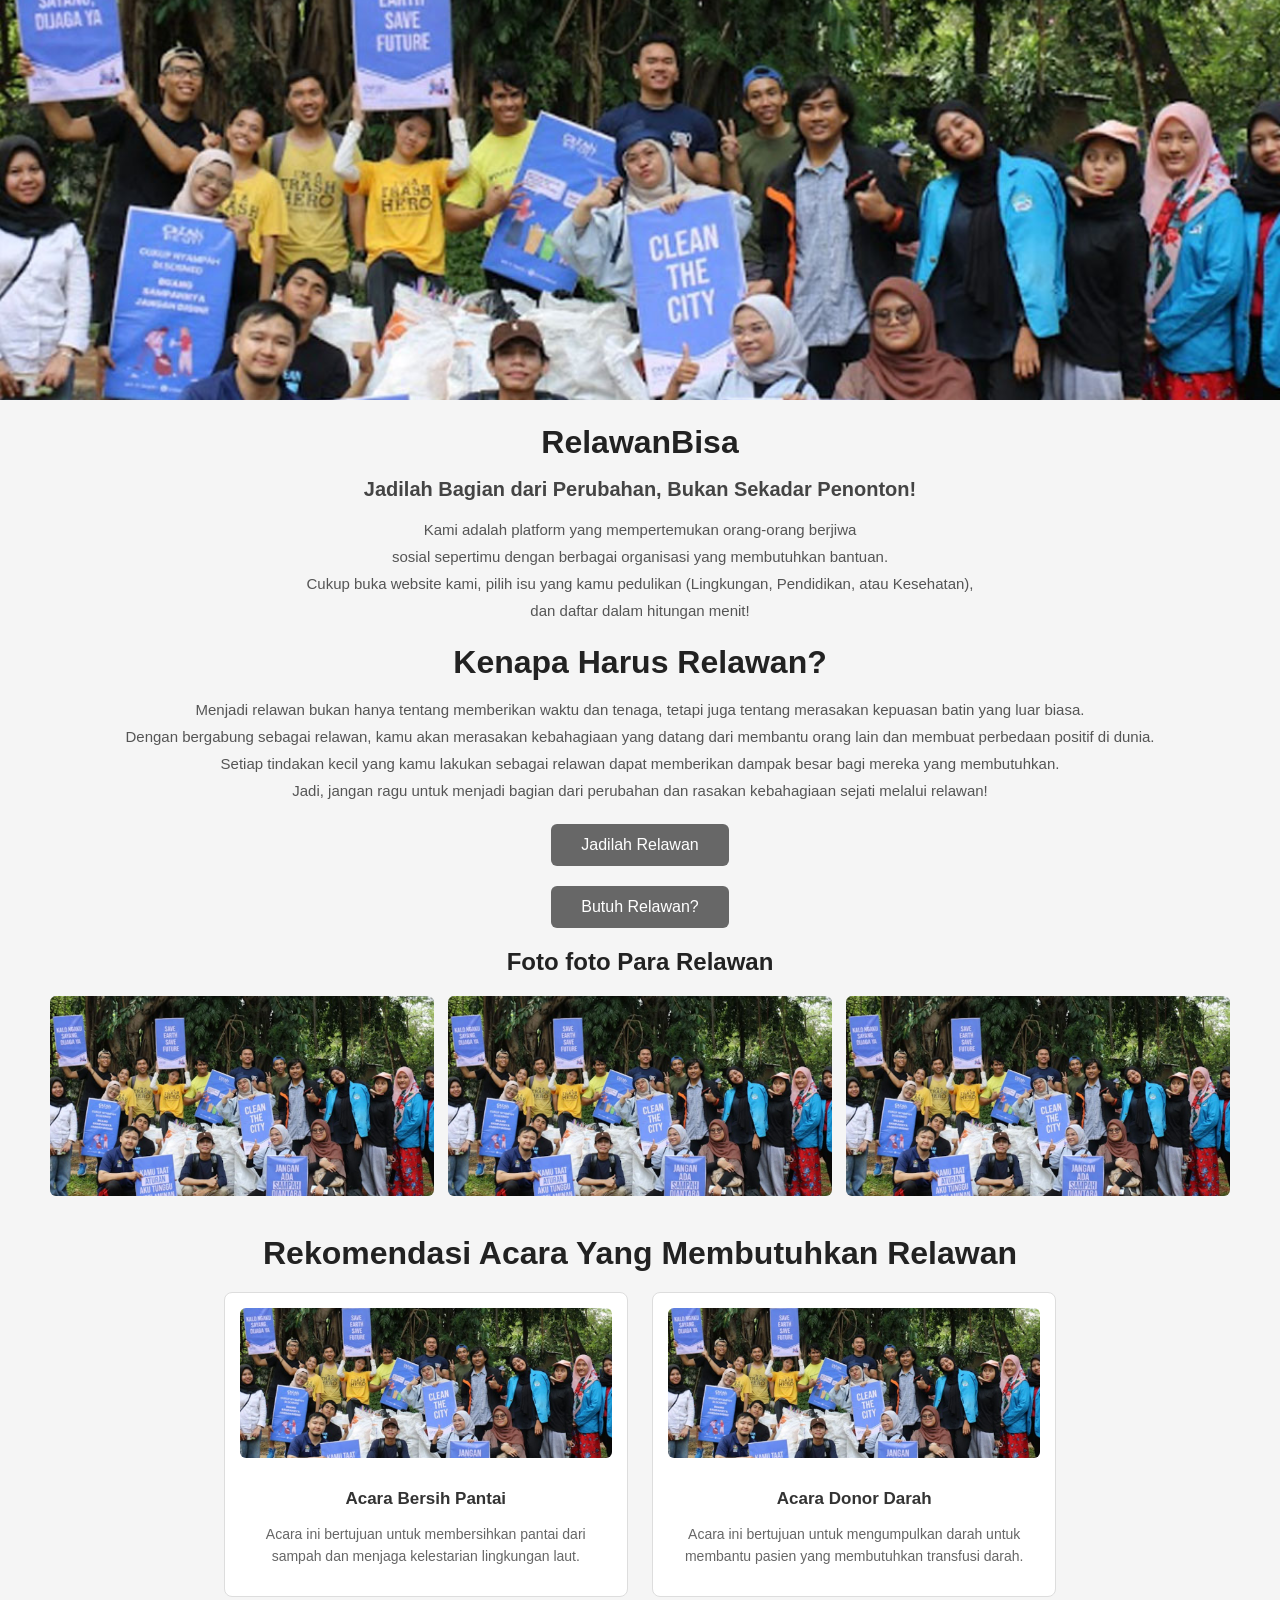
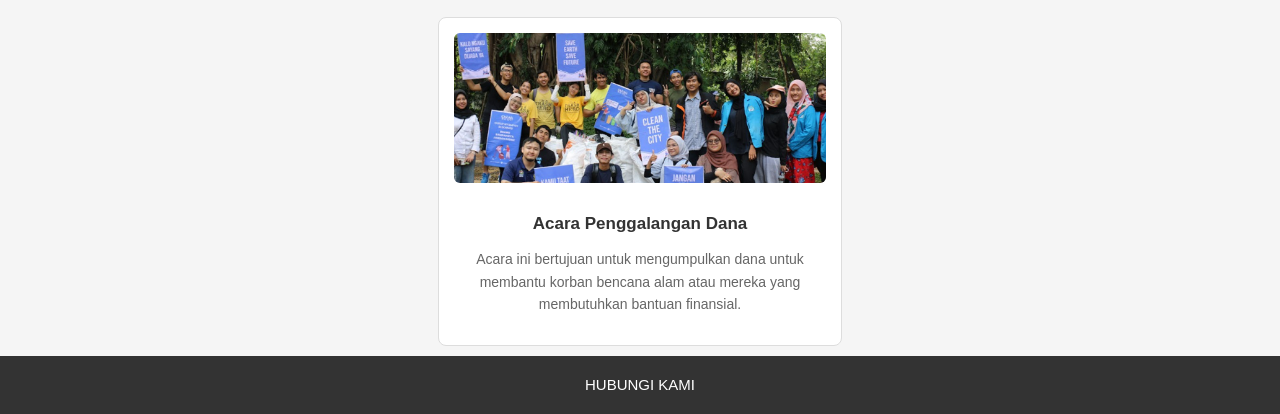
==== index.html @ 7e9d2940 "ubah nama" ====
<!DOCTYPE html>
<html lang="en">
<head>
    <meta charset="UTF-8">
    <meta name="viewport" content="width=device-width, initial-scale=1.0">
    <link rel="stylesheet" href="css/landing-page.css">
    <title>Document</title>
</head>
<body>
    <!-- HEADING -->
    <div>
        <img src="/Assets/img/Relawan-Clean-The-City.jpg" alt="" class="img-banner"> <!-- Banner IMAGE -->
        <div> <!--  PENJELASAN -->
            <h1 class="judul">RelawanBisa</h1>
            <h2 class="headline">Jadilah Bagian dari Perubahan, Bukan Sekadar Penonton!</h2>
            <p class="info">Kami adalah platform yang mempertemukan orang-orang berjiwa <br>
                sosial sepertimu dengan berbagai organisasi yang membutuhkan bantuan. <br>
                Cukup buka website kami, pilih isu yang kamu pedulikan (Lingkungan, Pendidikan, atau Kesehatan), <br>
                dan daftar dalam hitungan menit!</p>
        </div>
    </div>


    <!-- MAIN -->
    <div>
        <h2 class="judul">Kenapa Harus Relawan?</h2>
        <p class="info">Menjadi relawan bukan hanya tentang memberikan waktu dan tenaga, tetapi juga tentang merasakan kepuasan batin yang luar biasa. <br>
            Dengan bergabung sebagai relawan, kamu akan merasakan kebahagiaan yang datang dari membantu orang lain dan membuat perbedaan positif di dunia. <br>
            Setiap tindakan kecil yang kamu lakukan sebagai relawan dapat memberikan dampak besar bagi mereka yang membutuhkan. <br>
            Jadi, jangan ragu untuk menjadi bagian dari perubahan dan rasakan kebahagiaan sejati melalui relawan!</p>
        
            <div class="button">
                <a href="CRUD.html"><button class="btn">Jadilah Relawan</button></a>
            </div>
            <div class="button">
                <a href="CRUD.html"><button class="btn">Butuh Relawan?</button></a>
            </div>
    </div>



    <!-- Foto -->
    <div> 
        <h2 class="judul-foto" >Foto foto Para Relawan</h2>
        <div class="foto-container">
        <img src="/Assets/img/Relawan-Clean-The-City.jpg" alt="">
        <img src="/Assets/img/Relawan-Clean-The-City.jpg" alt="">
        <img src="/Assets/img/Relawan-Clean-The-City.jpg" alt="">
        </div>
    </div>


    <!-- Rekomendasi Acara Yang Membutuhkan Relawan-->
    <div class="rekomendasi">
        <h2 class="judul">Rekomendasi Acara Yang Membutuhkan Relawan</h2>
        <div class="card">
            <img src="/Assets/img/Relawan-Clean-The-City.jpg" alt="" class="img-card">
            <h3>Acara Bersih Pantai</h3>
            <p>Acara ini bertujuan untuk membersihkan pantai dari sampah dan menjaga kelestarian lingkungan laut.</p>
        </div>
        <div class="card">
            <img src="/Assets/img/Relawan-Clean-The-City.jpg" alt="" class="img-card">
            <h3>Acara Donor Darah</h3>
            <p>Acara ini bertujuan untuk mengumpulkan darah untuk membantu pasien yang membutuhkan transfusi darah.</p>
        </div>
        <div class="card">
            <img src="/Assets/img/Relawan-Clean-The-City.jpg" alt="" class="img-card">
            <h3>Acara Penggalangan Dana</h3>
            <p>Acara ini bertujuan untuk mengumpulkan dana untuk membantu korban bencana alam atau mereka yang membutuhkan bantuan finansial.</p>
        </div>
    </div>

    <!-- Footer -->
    <div class="footer">
        <a href="hubungi.html">HUBUNGI KAMI</a>
    </div>
</body>
</html>
---- css/landing-page.css ----
/* CSS untuk Landing Page RelawanBisa */

body {
    font-family: Arial, sans-serif;
    background-color: #f5f5f5;
    color: #333333;
    margin: 0;
    padding: 0;
}

/* ===== BANNER ===== */
.img-banner {
    width: 100%;
    height: 400px;
    object-fit: cover;
}

.judul {
    text-align: center;
    font-size: 32px;
    margin-top: 20px;
    margin-bottom: 10px;
    color: #222222;
}

.headline {
    text-align: center;
    font-size: 20px;
    color: #444444;
    margin-bottom: 15px;
}

.info {
    text-align: center;
    font-size: 15px;
    color: #555555;
    line-height: 1.8;
    margin-bottom: 20px;
}


.button {
    text-align: center;
    margin-top: 20px;
    margin-bottom: 20px;
}

.btn {
    background-color: #676767;
    color: white;
    border: none;
    padding: 12px 30px;
    font-size: 16px;
    border-radius: 6px;
    cursor: pointer;
}

.btn:hover {
    background-color: #333333;
}

.judul-foto {
    text-align: center;
    font-size: 24px;
    margin-bottom: 15px;
    color: #222222;
}

.foto-container img {
    width: 30%;
    height: 200px;
    object-fit: cover;
    margin: 5px;
    border-radius: 6px;
}

.foto-container {
    text-align: center;
    margin-bottom: 30px;
}

.rekomendasi {
    margin: 0 20px;
    text-align: center;
}

.card {
    display: inline-block;
    width: 30%;
    background-color: #ffffff;
    border: 1px solid #dddddd;
    border-radius: 8px;
    padding: 15px;
    margin: 10px;
    vertical-align: top;
}

.img-card {
    width: 100%;
    height: 150px;
    object-fit: cover;
    border-radius: 6px;
    margin-bottom: 10px;
}

.card h3 {
    font-size: 17px;
    margin-bottom: 8px;
    color: #333333;
}

.card p {
    font-size: 14px;
    color: #666666;
    line-height: 1.6;
}

.footer {
    background-color: #333333;
    text-align: center;
    padding: 20px;
}

.footer a {
    color: #ffffff;
    text-decoration: none;
    font-size: 15px;
}

.footer a:hover {
    text-decoration: underline;
}
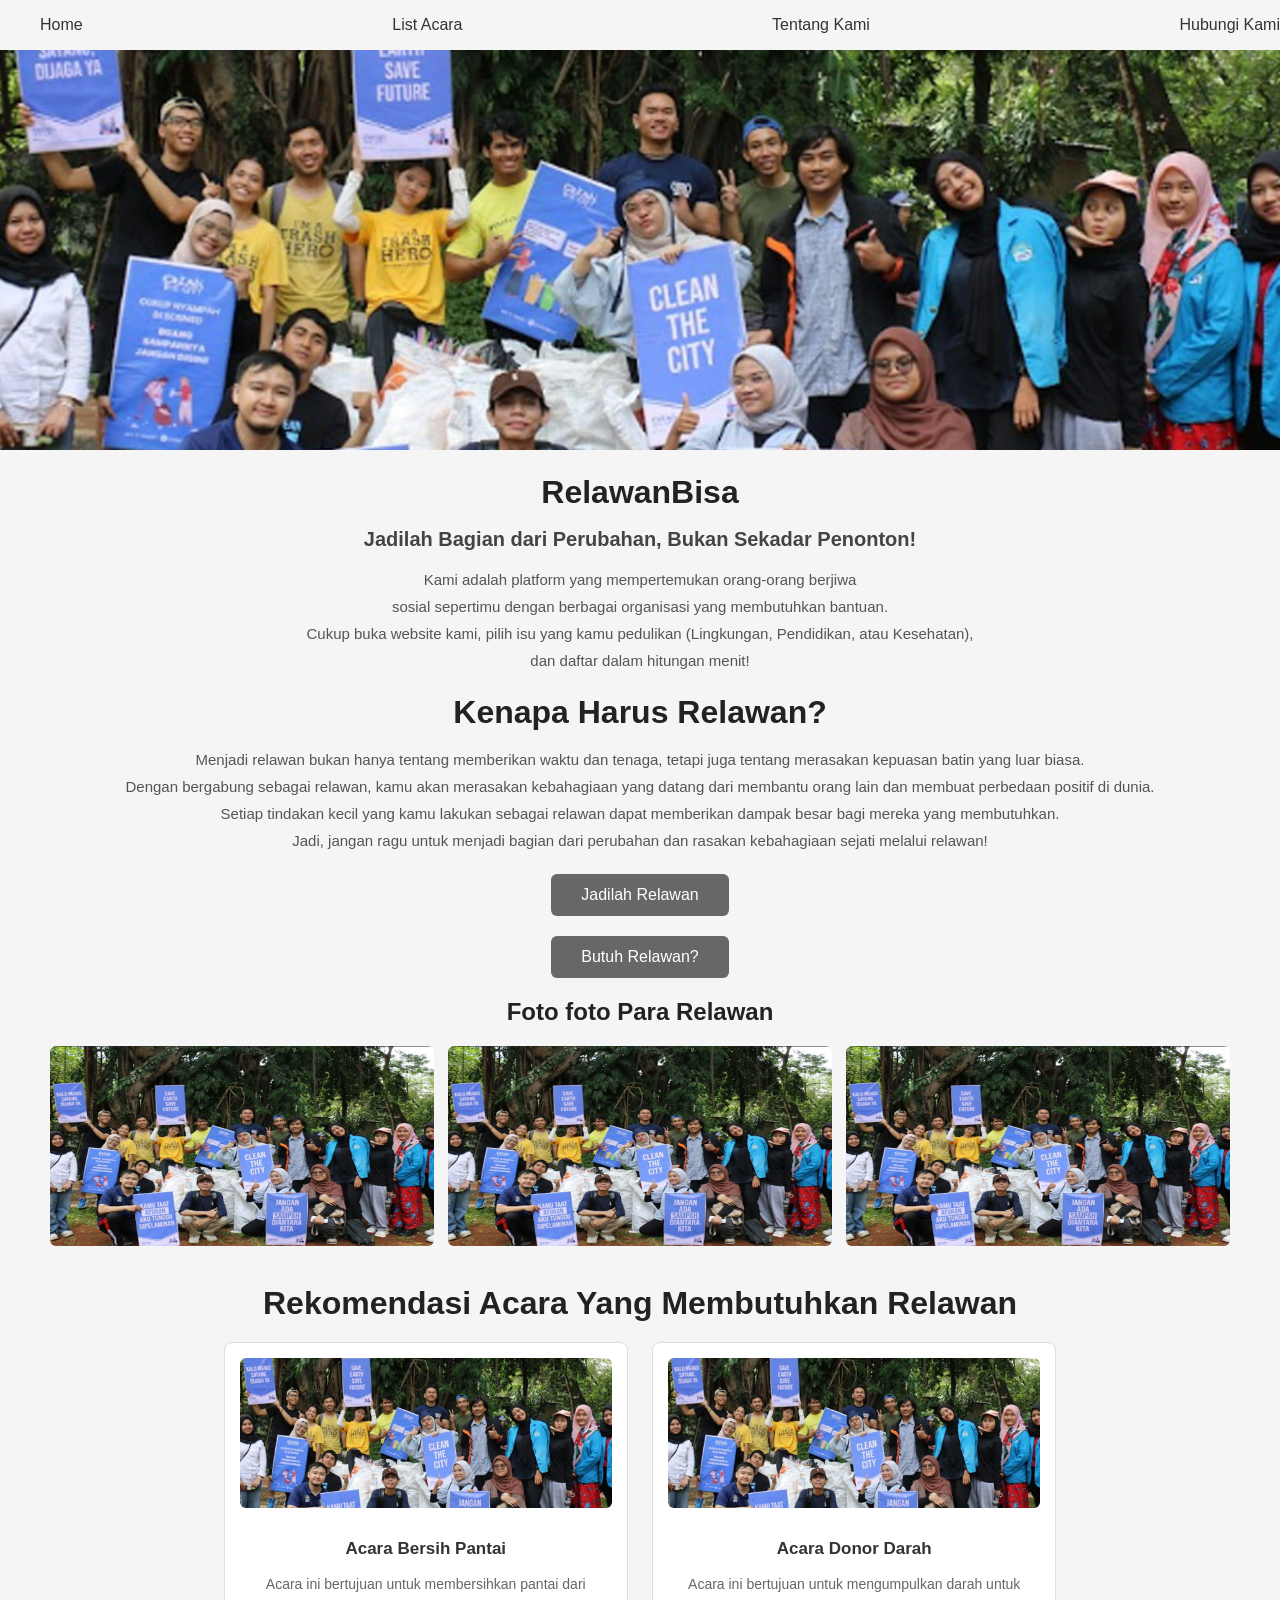
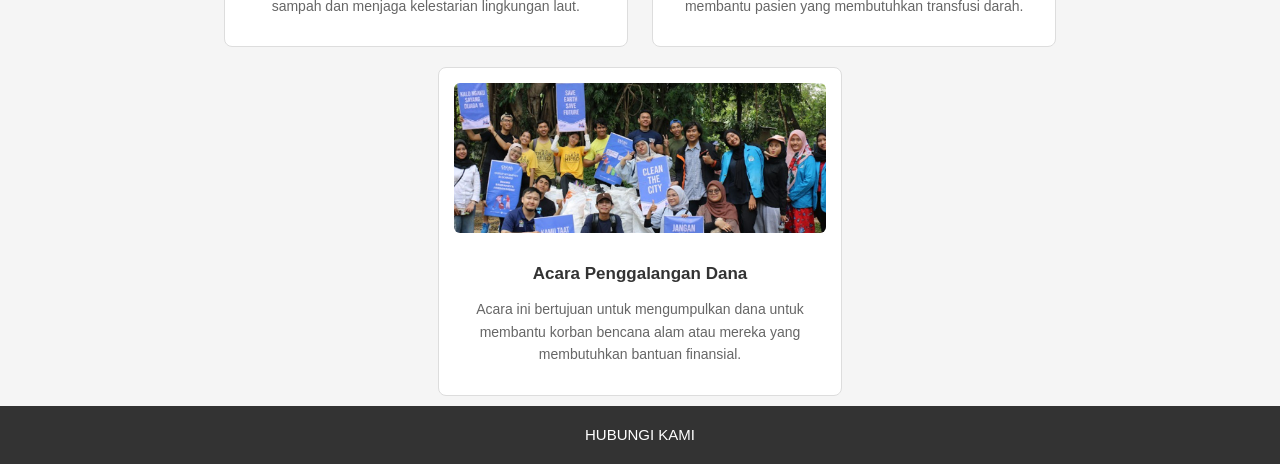
==== commit b66b8faf: "update" ====
--- a/index.html
+++ b/index.html
@@ -4,12 +4,21 @@
     <meta charset="UTF-8">
     <meta name="viewport" content="width=device-width, initial-scale=1.0">
     <link rel="stylesheet" href="css/landing-page.css">
-    <title>Document</title>
+    <title>RelawanBisa</title>
 </head>
 <body>
+    <!-- NAV BAR -->
+    <nav>
+        <ul class="nav-container">
+            <li><a href="#">Home</a></li>
+            <li><a href="#">List Acara</a></li>
+            <li><a href="#">Tentang Kami</a></li>
+            <li><a href="#">Hubungi Kami</a></li>
+        </ul>
+    </nav>
     <!-- HEADING -->
     <div>
-        <img src="/Assets/img/Relawan-Clean-The-City.jpg" alt="" class="img-banner"> <!-- Banner IMAGE -->
+        <img src="img/Relawan-Clean-The-City.jpg" alt="" class="img-banner"> <!-- Banner IMAGE -->
         <div> <!--  PENJELASAN -->
             <h1 class="judul">RelawanBisa</h1>
             <h2 class="headline">Jadilah Bagian dari Perubahan, Bukan Sekadar Penonton!</h2>
@@ -43,9 +52,9 @@
     <div> 
         <h2 class="judul-foto" >Foto foto Para Relawan</h2>
         <div class="foto-container">
-        <img src="/Assets/img/Relawan-Clean-The-City.jpg" alt="">
-        <img src="/Assets/img/Relawan-Clean-The-City.jpg" alt="">
-        <img src="/Assets/img/Relawan-Clean-The-City.jpg" alt="">
+        <img src="img/Relawan-Clean-The-City.jpg" alt="">
+        <img src="img/Relawan-Clean-The-City.jpg" alt="">
+        <img src="img/Relawan-Clean-The-City.jpg" alt="">
         </div>
     </div>
 
@@ -53,21 +62,33 @@
     <!-- Rekomendasi Acara Yang Membutuhkan Relawan-->
     <div class="rekomendasi">
         <h2 class="judul">Rekomendasi Acara Yang Membutuhkan Relawan</h2>
+
+
+        <a href="#">
         <div class="card">
-            <img src="/Assets/img/Relawan-Clean-The-City.jpg" alt="" class="img-card">
+            <img src="img/Relawan-Clean-The-City.jpg" alt="" class="img-card">
             <h3>Acara Bersih Pantai</h3>
             <p>Acara ini bertujuan untuk membersihkan pantai dari sampah dan menjaga kelestarian lingkungan laut.</p>
         </div>
+        </a>
+
+        <a href="#">
         <div class="card">
-            <img src="/Assets/img/Relawan-Clean-The-City.jpg" alt="" class="img-card">
+            <img src="img/Relawan-Clean-The-City.jpg" alt="" class="img-card">
             <h3>Acara Donor Darah</h3>
             <p>Acara ini bertujuan untuk mengumpulkan darah untuk membantu pasien yang membutuhkan transfusi darah.</p>
         </div>
+        </a>
+
+
+        <a href="#">
         <div class="card">
-            <img src="/Assets/img/Relawan-Clean-The-City.jpg" alt="" class="img-card">
+            <img src="img/Relawan-Clean-The-City.jpg" alt="" class="img-card">
             <h3>Acara Penggalangan Dana</h3>
             <p>Acara ini bertujuan untuk mengumpulkan dana untuk membantu korban bencana alam atau mereka yang membutuhkan bantuan finansial.</p>
         </div>
+        </a>
+
     </div>
 
     <!-- Footer -->
--- a/css/landing-page.css
+++ b/css/landing-page.css
@@ -1,14 +1,16 @@
-/* CSS untuk Landing Page RelawanBisa */
-
 body {
-    font-family: Arial, sans-serif;
+    font-family: 'Trebuchet MS', sans-serif;
     background-color: #f5f5f5;
     color: #333333;
     margin: 0;
     padding: 0;
 }
 
-/* ===== BANNER ===== */
+a {
+    text-decoration: none;
+    color: inherit;
+}
+
 .img-banner {
     width: 100%;
     height: 400px;
@@ -45,6 +47,10 @@
     margin-bottom: 20px;
 }
 
+img:hover {
+  box-shadow: 0 0 2px 1px rgba(0, 140, 186, 0.5);
+}
+
 .btn {
     background-color: #676767;
     color: white;
@@ -53,6 +59,7 @@
     font-size: 16px;
     border-radius: 6px;
     cursor: pointer;
+    font-family: 'Trebuchet MS', sans-serif;
 }
 
 .btn:hover {
@@ -69,7 +76,6 @@
 .foto-container img {
     width: 30%;
     height: 200px;
-    object-fit: cover;
     margin: 5px;
     border-radius: 6px;
 }
@@ -129,4 +135,11 @@
 
 .footer a:hover {
     text-decoration: underline;
+}
+
+.nav-container {
+    display: flex;
+    justify-content: space-between;
+    align-items: center;
+    list-style: none;
 }
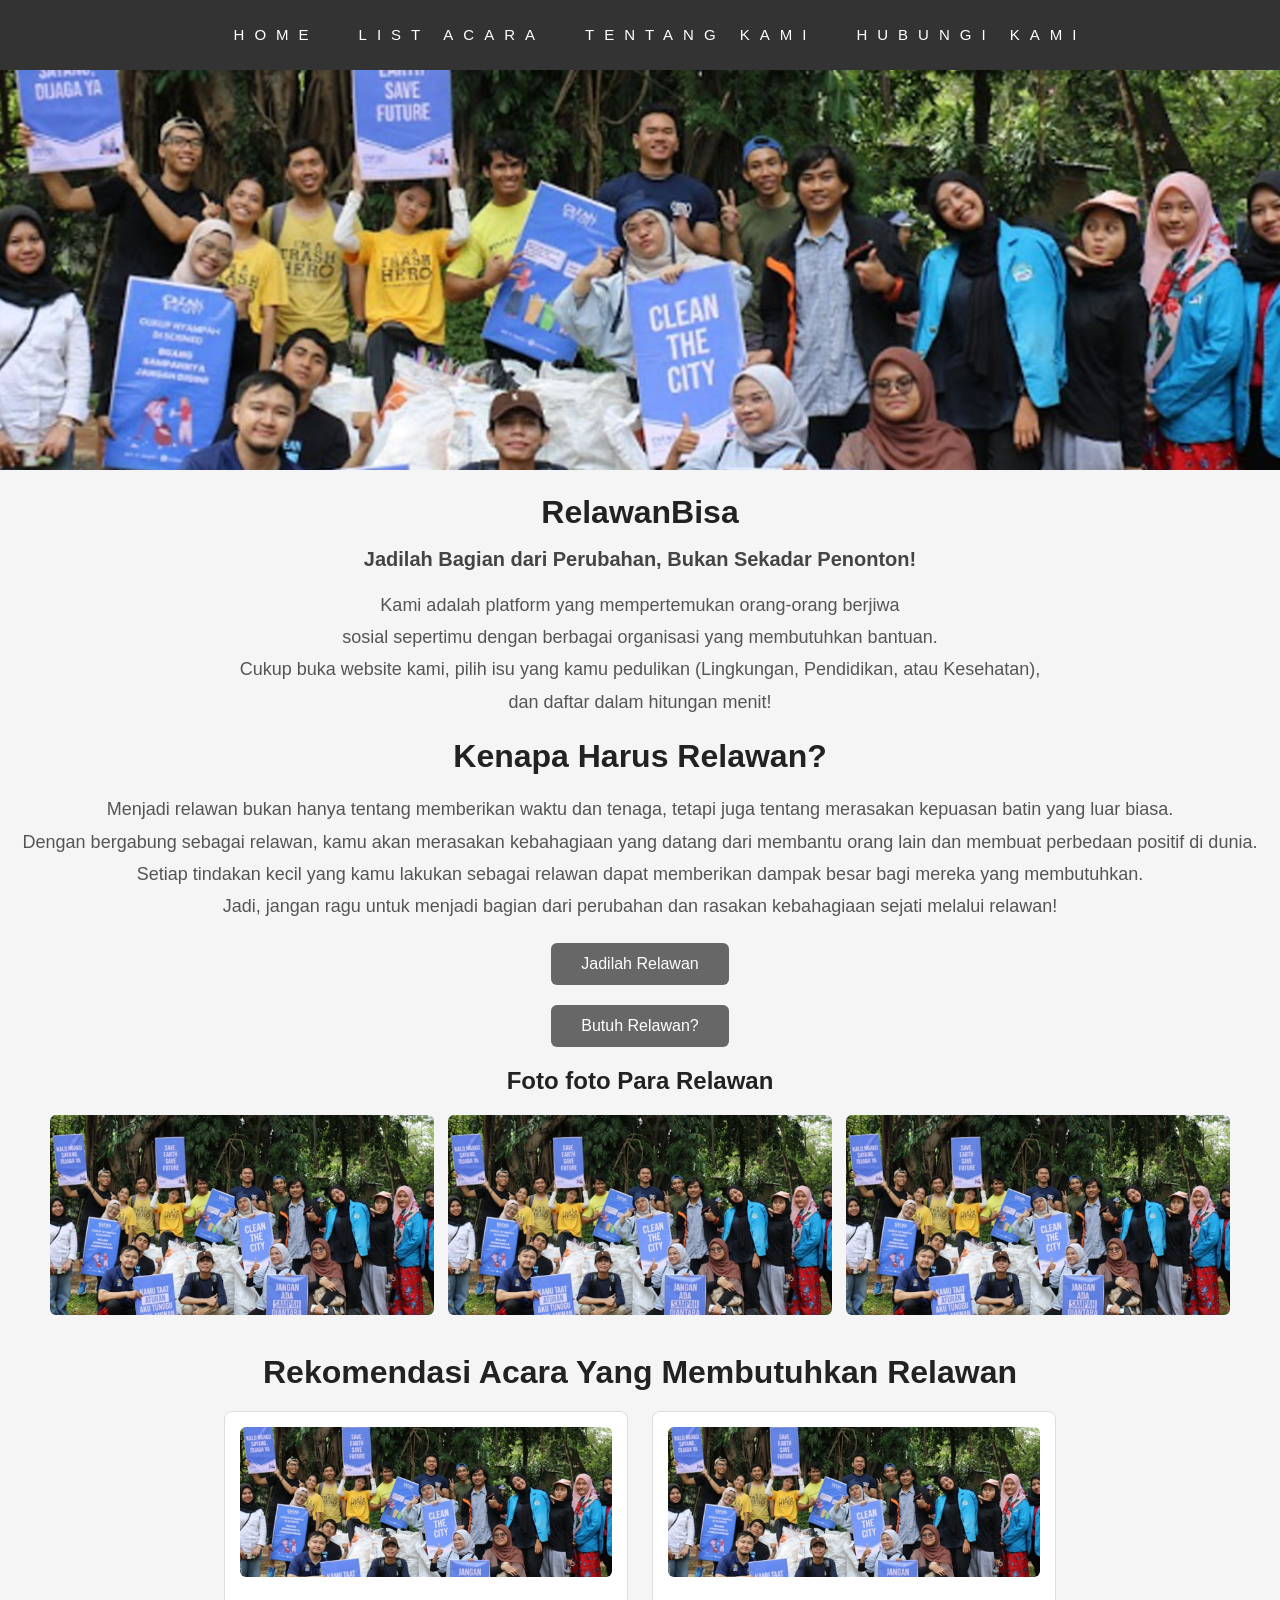
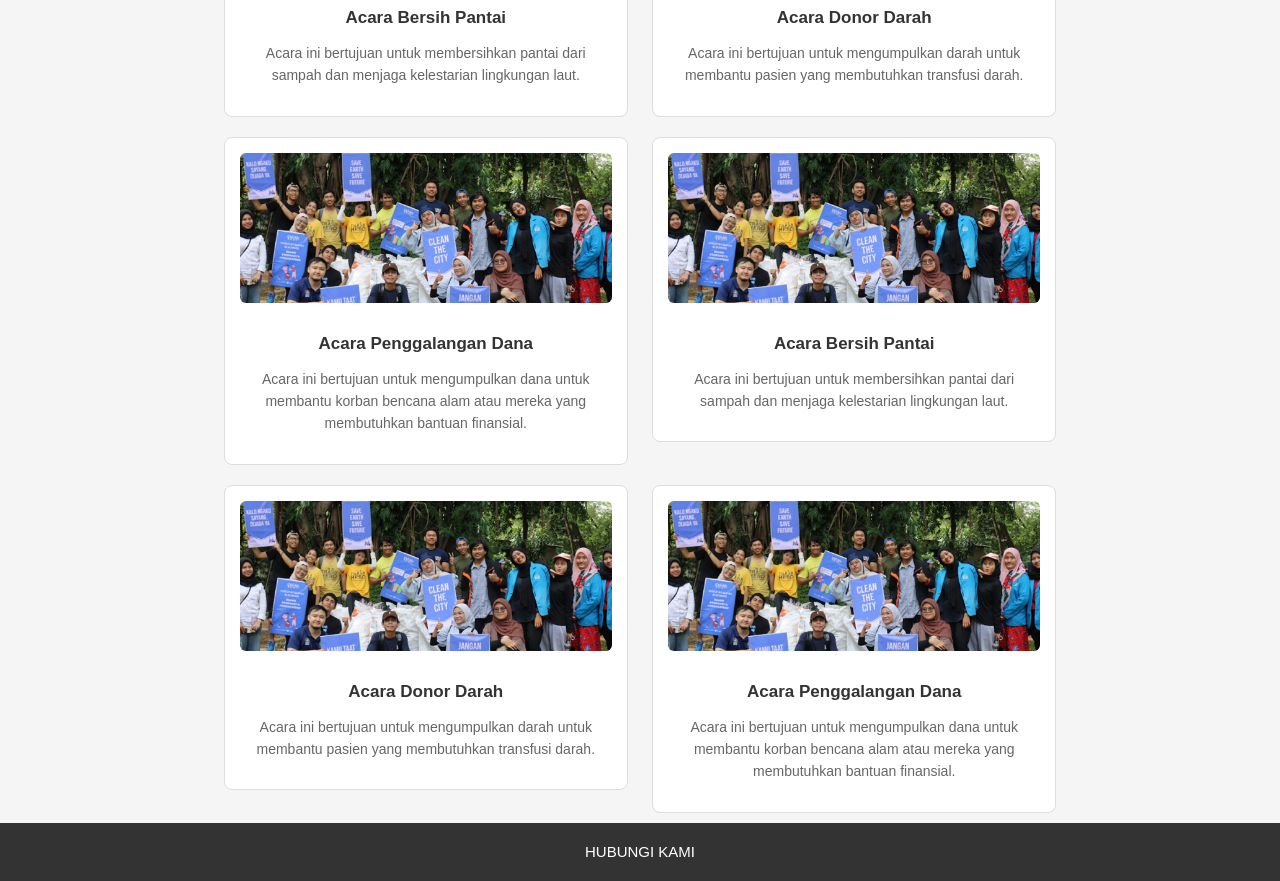
==== commit 6bdcf473: "navbar" ====
--- a/index.html
+++ b/index.html
@@ -11,9 +11,9 @@
     <nav>
         <ul class="nav-container">
             <li><a href="#">Home</a></li>
-            <li><a href="#">List Acara</a></li>
-            <li><a href="#">Tentang Kami</a></li>
-            <li><a href="#">Hubungi Kami</a></li>
+            <li><a href="#rekomendasi">List Acara</a></li>
+            <li><a href="tentang-kami.html">Tentang Kami</a></li>
+            <li><a href="hubungi.html">Hubungi Kami</a></li>
         </ul>
     </nav>
     <!-- HEADING -->
@@ -60,7 +60,7 @@
 
 
     <!-- Rekomendasi Acara Yang Membutuhkan Relawan-->
-    <div class="rekomendasi">
+    <div class="rekomendasi" id="rekomendasi">
         <h2 class="judul">Rekomendasi Acara Yang Membutuhkan Relawan</h2>
 
 
@@ -89,6 +89,33 @@
         </div>
         </a>
 
+        
+        <a href="#">
+        <div class="card">
+            <img src="img/Relawan-Clean-The-City.jpg" alt="" class="img-card">
+            <h3>Acara Bersih Pantai</h3>
+            <p>Acara ini bertujuan untuk membersihkan pantai dari sampah dan menjaga kelestarian lingkungan laut.</p>
+        </div>
+        </a>
+
+        <a href="#">
+        <div class="card">
+            <img src="img/Relawan-Clean-The-City.jpg" alt="" class="img-card">
+            <h3>Acara Donor Darah</h3>
+            <p>Acara ini bertujuan untuk mengumpulkan darah untuk membantu pasien yang membutuhkan transfusi darah.</p>
+        </div>
+        </a>
+
+
+        <a href="#">
+        <div class="card">
+            <img src="img/Relawan-Clean-The-City.jpg" alt="" class="img-card">
+            <h3>Acara Penggalangan Dana</h3>
+            <p>Acara ini bertujuan untuk mengumpulkan dana untuk membantu korban bencana alam atau mereka yang membutuhkan bantuan finansial.</p>
+        </div>
+        </a>
+
+
     </div>
 
     <!-- Footer -->
--- a/css/landing-page.css
+++ b/css/landing-page.css
@@ -38,6 +38,7 @@
     color: #555555;
     line-height: 1.8;
     margin-bottom: 20px;
+    font-size: large;
 }
 
 
@@ -48,7 +49,7 @@
 }
 
 img:hover {
-  box-shadow: 0 0 2px 1px rgba(0, 140, 186, 0.5);
+  box-shadow: 0 0 2px 1px rgba(0, 0, 0, 0.5);
 }
 
 .btn {
@@ -76,6 +77,7 @@
 .foto-container img {
     width: 30%;
     height: 200px;
+    object-fit: cover;
     margin: 5px;
     border-radius: 6px;
 }
@@ -138,8 +140,26 @@
 }
 
 .nav-container {
+    list-style: none;
     display: flex;
-    justify-content: space-between;
-    align-items: center;
-    list-style: none;
+    justify-content: center;
+}
+
+.nav-container li a {
+    padding: 10px 20px;
+    text-decoration: none;
+    font-size: 15px;
+    font-weight: 400;
+    letter-spacing: 10px;
+    text-transform: uppercase;
+    color: #ffffff;
+}
+
+nav {
+    background-color: #333333;
+    padding: 10px 0;
+}
+
+.nav-container li a:hover {
+    background-color: #555555;
 }
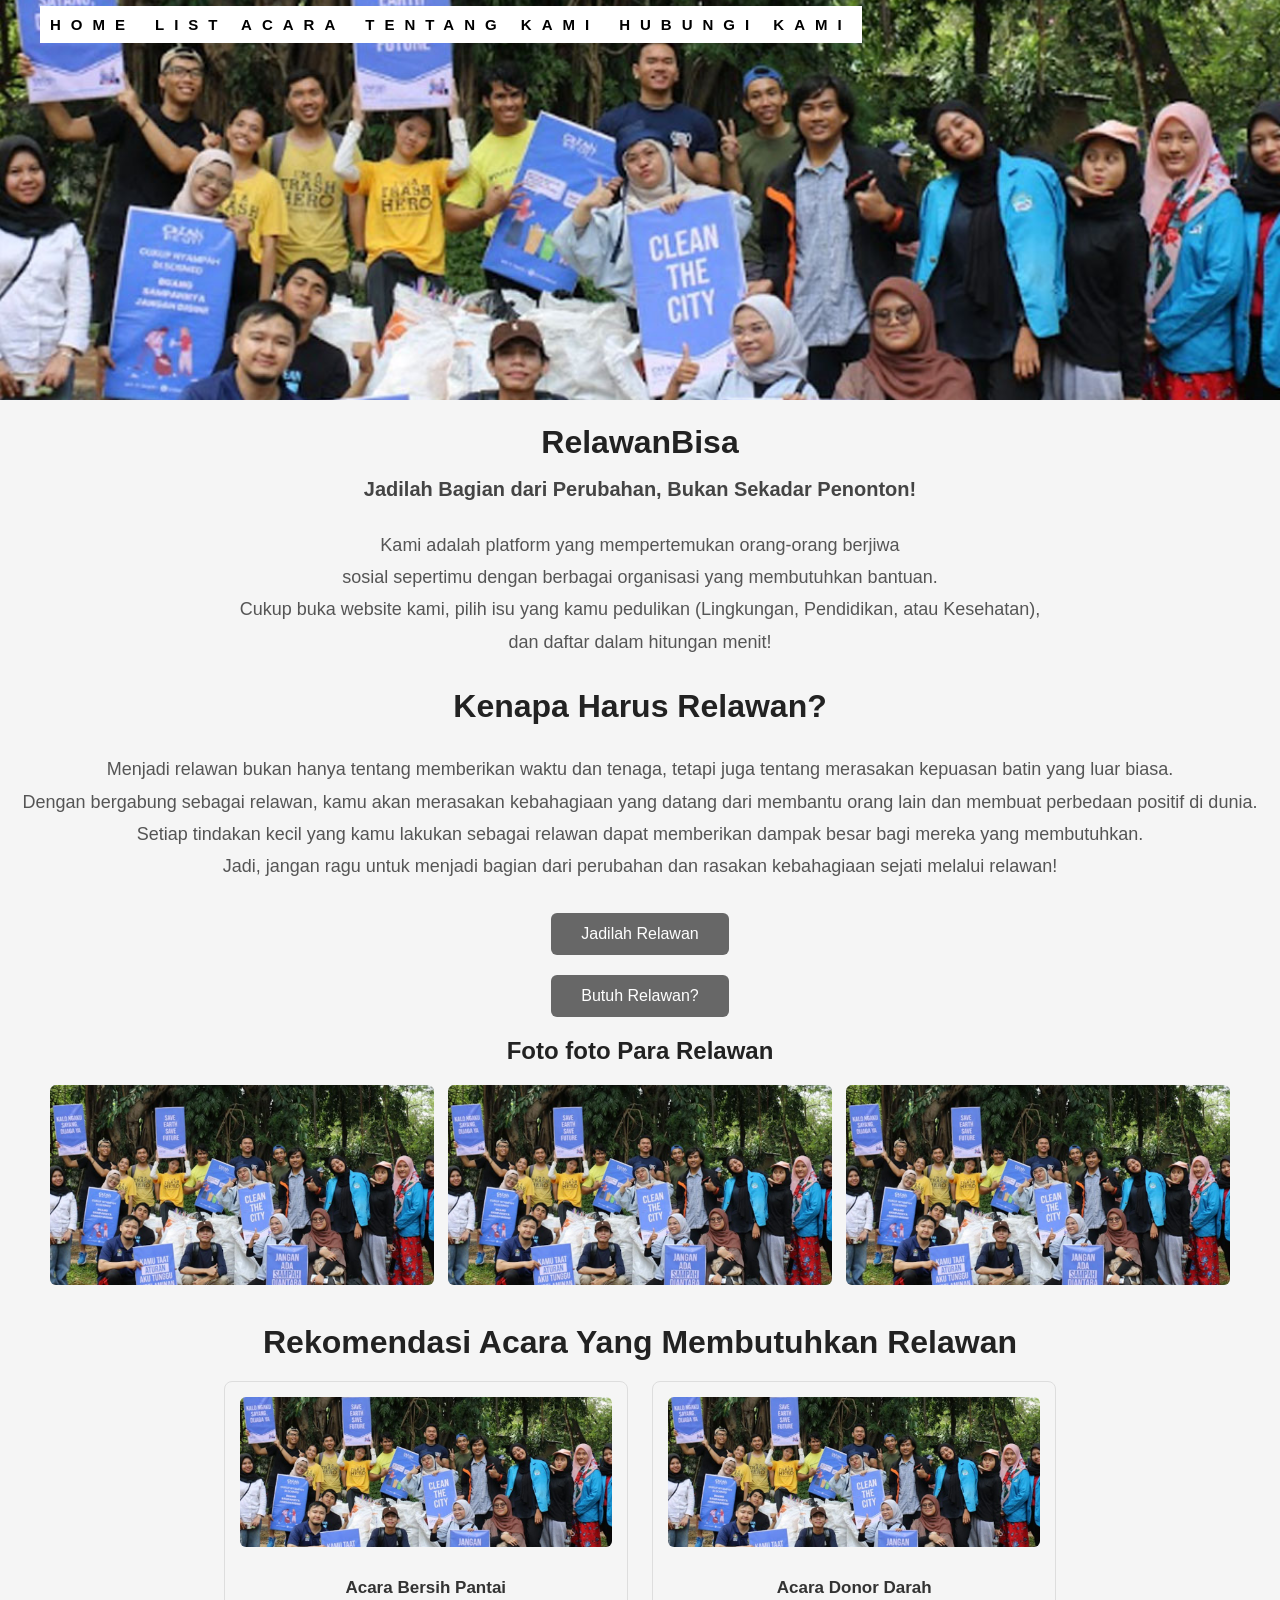
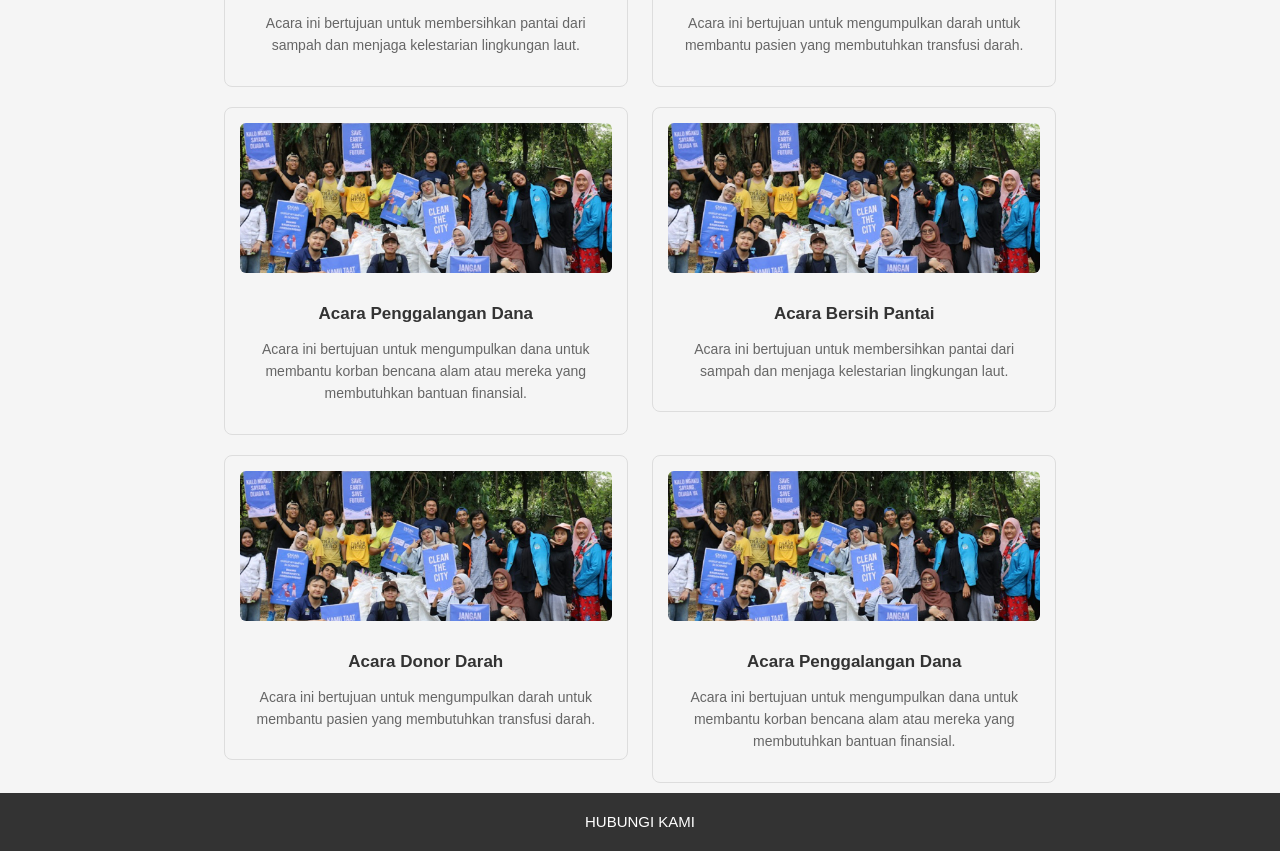
==== commit 17507740: "update navbar" ====
--- a/index.html
+++ b/index.html
@@ -114,8 +114,6 @@
             <p>Acara ini bertujuan untuk mengumpulkan dana untuk membantu korban bencana alam atau mereka yang membutuhkan bantuan finansial.</p>
         </div>
         </a>
-
-
     </div>
 
     <!-- Footer -->
--- a/css/landing-page.css
+++ b/css/landing-page.css
@@ -39,6 +39,7 @@
     line-height: 1.8;
     margin-bottom: 20px;
     font-size: large;
+    padding: 10px;
 }
 
 
@@ -48,7 +49,7 @@
     margin-bottom: 20px;
 }
 
-img:hover {
+.card:hover {
   box-shadow: 0 0 2px 1px rgba(0, 0, 0, 0.5);
 }
 
@@ -95,7 +96,6 @@
 .card {
     display: inline-block;
     width: 30%;
-    background-color: #ffffff;
     border: 1px solid #dddddd;
     border-radius: 8px;
     padding: 15px;
@@ -143,6 +143,7 @@
     list-style: none;
     display: flex;
     justify-content: center;
+    position: fixed;
 }
 
 .nav-container li a {
@@ -152,14 +153,12 @@
     font-weight: 400;
     letter-spacing: 10px;
     text-transform: uppercase;
-    color: #ffffff;
-}
-
-nav {
-    background-color: #333333;
-    padding: 10px 0;
+    color: #000000;
+    padding: 10px;
+    font-weight: bold;
+    background-color: white;
 }
 
 .nav-container li a:hover {
-    background-color: #555555;
+    background-color: #e0e0e0;
 }
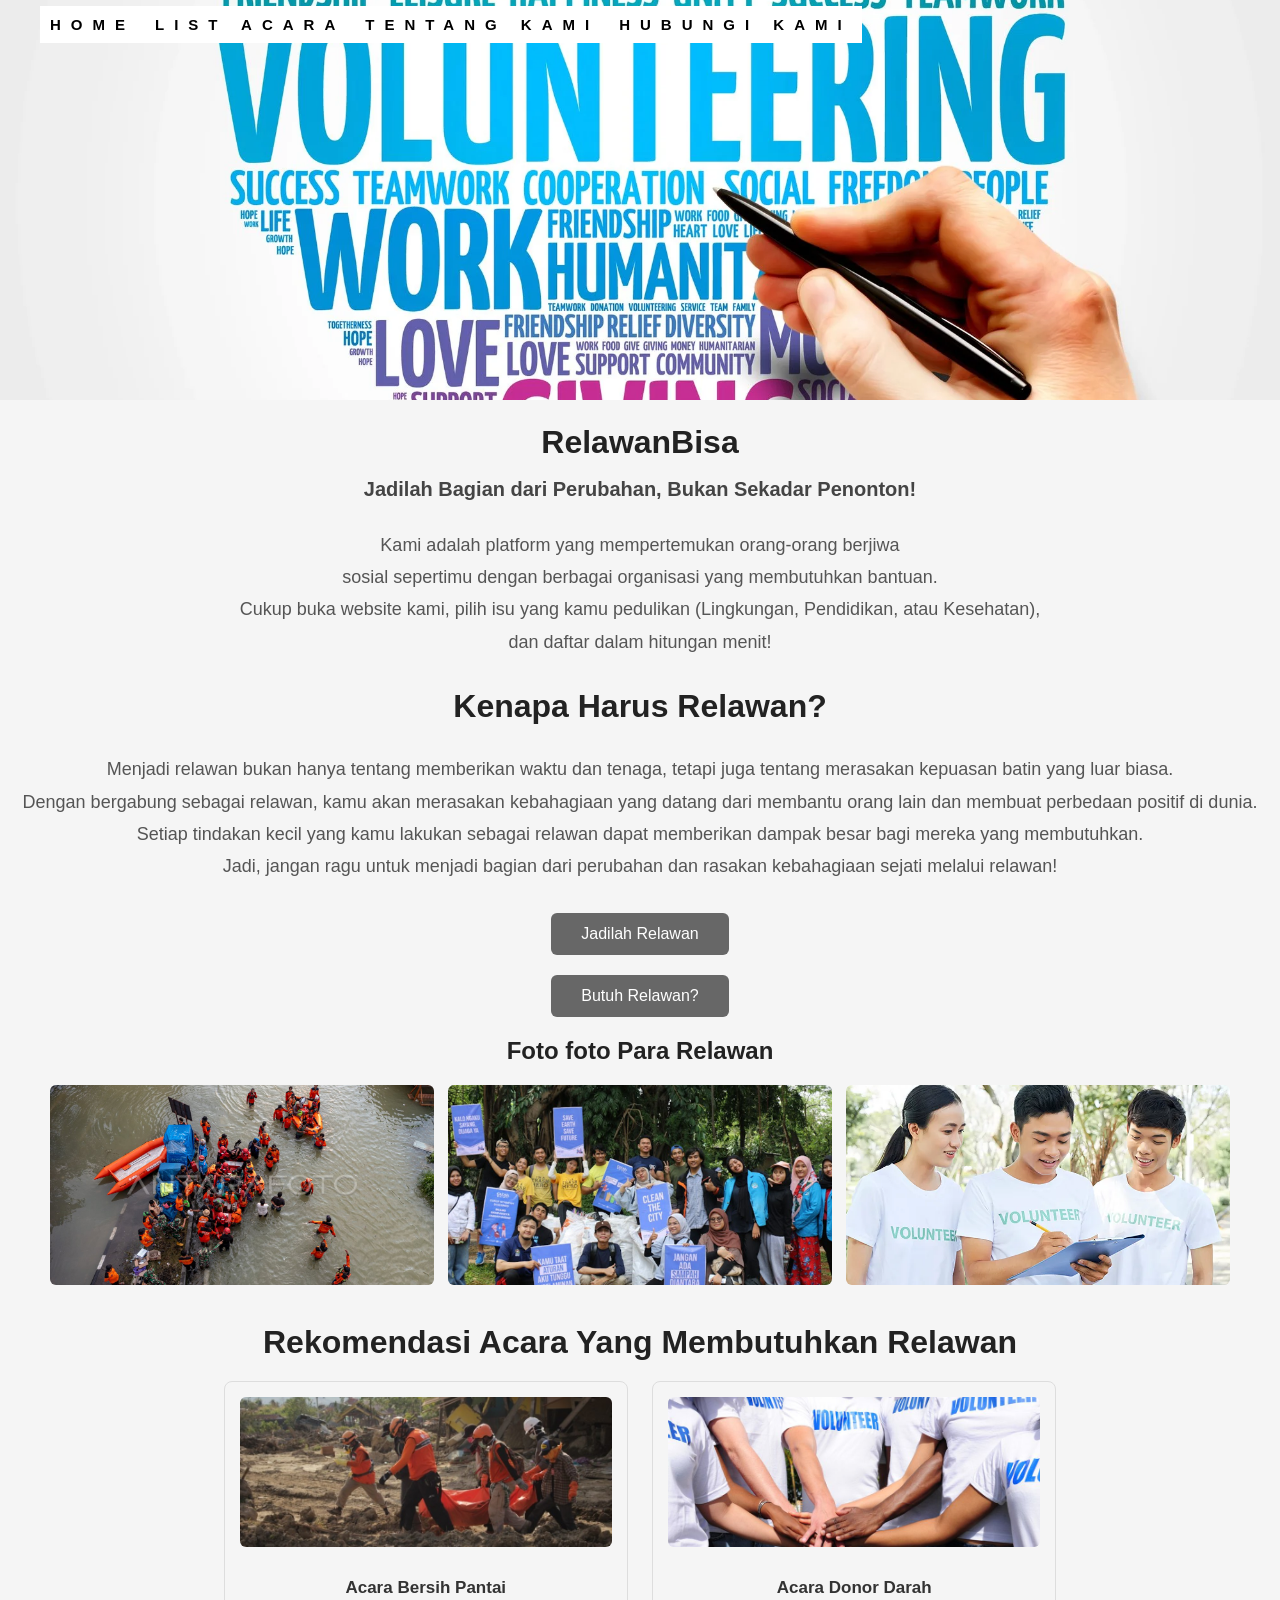
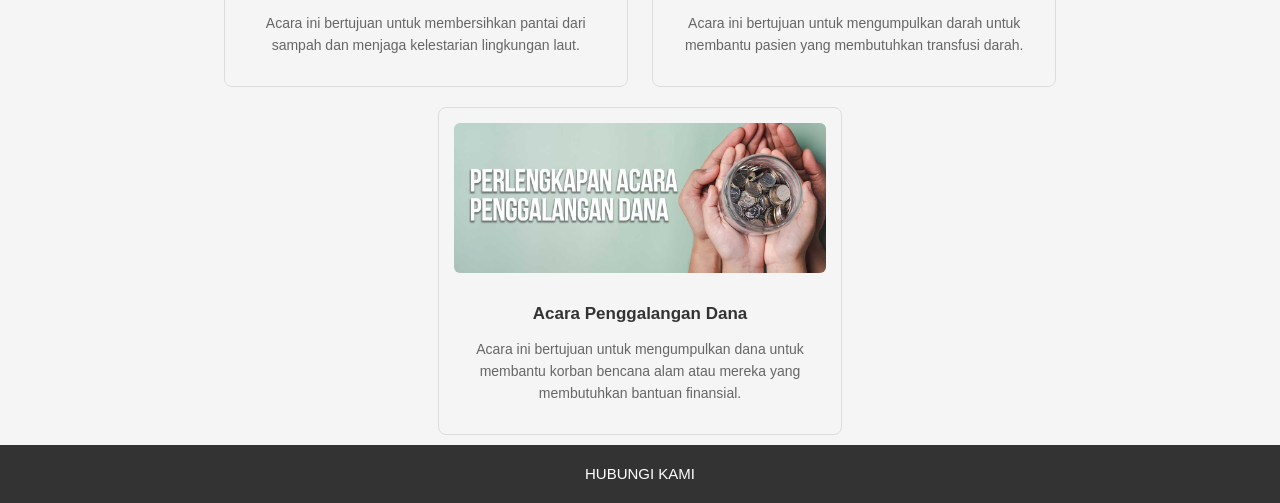
==== commit 7eac4dc3: "tambah tentang kami css, tombol hapus, tombol edit, tombol edit date, img baru" ====
--- a/index.html
+++ b/index.html
@@ -11,14 +11,14 @@
     <nav>
         <ul class="nav-container">
             <li><a href="#">Home</a></li>
-            <li><a href="#rekomendasi">List Acara</a></li>
-            <li><a href="tentang-kami.html">Tentang Kami</a></li>
-            <li><a href="hubungi.html">Hubungi Kami</a></li>
+            <li><a href="./CRUD.html">List Acara</a></li>
+            <li><a href="./tentang-kami.html">Tentang Kami</a></li>
+            <li><a href="./hubungi.html">Hubungi Kami</a></li>
         </ul>
     </nav>
     <!-- HEADING -->
     <div>
-        <img src="img/Relawan-Clean-The-City.jpg" alt="" class="img-banner"> <!-- Banner IMAGE -->
+        <img src="img/volunteer.webp" alt="" class="img-banner"> <!-- Banner IMAGE -->
         <div> <!--  PENJELASAN -->
             <h1 class="judul">RelawanBisa</h1>
             <h2 class="headline">Jadilah Bagian dari Perubahan, Bukan Sekadar Penonton!</h2>
@@ -52,9 +52,9 @@
     <div> 
         <h2 class="judul-foto" >Foto foto Para Relawan</h2>
         <div class="foto-container">
+        <img src="img/relawan-gabungan-berkolaborasi-membantu-korban-banjir-di-demak-1a446-dom.jpg" alt="">
         <img src="img/Relawan-Clean-The-City.jpg" alt="">
-        <img src="img/Relawan-Clean-The-City.jpg" alt="">
-        <img src="img/Relawan-Clean-The-City.jpg" alt="">
+        <img src="img/Benarkah-Relawan-Kesehatan-Tak-Perlu-Lulusan-Sekolah-Kesehatan.jpg.webp" alt="">
         </div>
     </div>
 
@@ -66,7 +66,7 @@
 
         <a href="#">
         <div class="card">
-            <img src="img/Relawan-Clean-The-City.jpg" alt="" class="img-card">
+            <img src="img/aktivitas-relawan-rumah-zakat-membantu-evakuasi-korban-di-petobo-_181110140108-718.jpg" alt="" class="img-card">
             <h3>Acara Bersih Pantai</h3>
             <p>Acara ini bertujuan untuk membersihkan pantai dari sampah dan menjaga kelestarian lingkungan laut.</p>
         </div>
@@ -74,7 +74,7 @@
 
         <a href="#">
         <div class="card">
-            <img src="img/Relawan-Clean-The-City.jpg" alt="" class="img-card">
+            <img src="img/relawan.jpg" alt="" class="img-card">
             <h3>Acara Donor Darah</h3>
             <p>Acara ini bertujuan untuk mengumpulkan darah untuk membantu pasien yang membutuhkan transfusi darah.</p>
         </div>
@@ -83,37 +83,11 @@
 
         <a href="#">
         <div class="card">
-            <img src="img/Relawan-Clean-The-City.jpg" alt="" class="img-card">
+            <img src="/img/ide-acara-penggalangan-dana-pengiriman-og.jpg" alt="" class="img-card">
             <h3>Acara Penggalangan Dana</h3>
             <p>Acara ini bertujuan untuk mengumpulkan dana untuk membantu korban bencana alam atau mereka yang membutuhkan bantuan finansial.</p>
         </div>
-        </a>
-
-        
-        <a href="#">
-        <div class="card">
-            <img src="img/Relawan-Clean-The-City.jpg" alt="" class="img-card">
-            <h3>Acara Bersih Pantai</h3>
-            <p>Acara ini bertujuan untuk membersihkan pantai dari sampah dan menjaga kelestarian lingkungan laut.</p>
-        </div>
-        </a>
-
-        <a href="#">
-        <div class="card">
-            <img src="img/Relawan-Clean-The-City.jpg" alt="" class="img-card">
-            <h3>Acara Donor Darah</h3>
-            <p>Acara ini bertujuan untuk mengumpulkan darah untuk membantu pasien yang membutuhkan transfusi darah.</p>
-        </div>
-        </a>
-
-
-        <a href="#">
-        <div class="card">
-            <img src="img/Relawan-Clean-The-City.jpg" alt="" class="img-card">
-            <h3>Acara Penggalangan Dana</h3>
-            <p>Acara ini bertujuan untuk mengumpulkan dana untuk membantu korban bencana alam atau mereka yang membutuhkan bantuan finansial.</p>
-        </div>
-        </a>
+    </a>
     </div>
 
     <!-- Footer -->
@@ -121,4 +95,4 @@
         <a href="hubungi.html">HUBUNGI KAMI</a>
     </div>
 </body>
-</html>+</html>
--- a/css/landing-page.css
+++ b/css/landing-page.css
@@ -161,4 +161,4 @@
 
 .nav-container li a:hover {
     background-color: #e0e0e0;
-}+}
